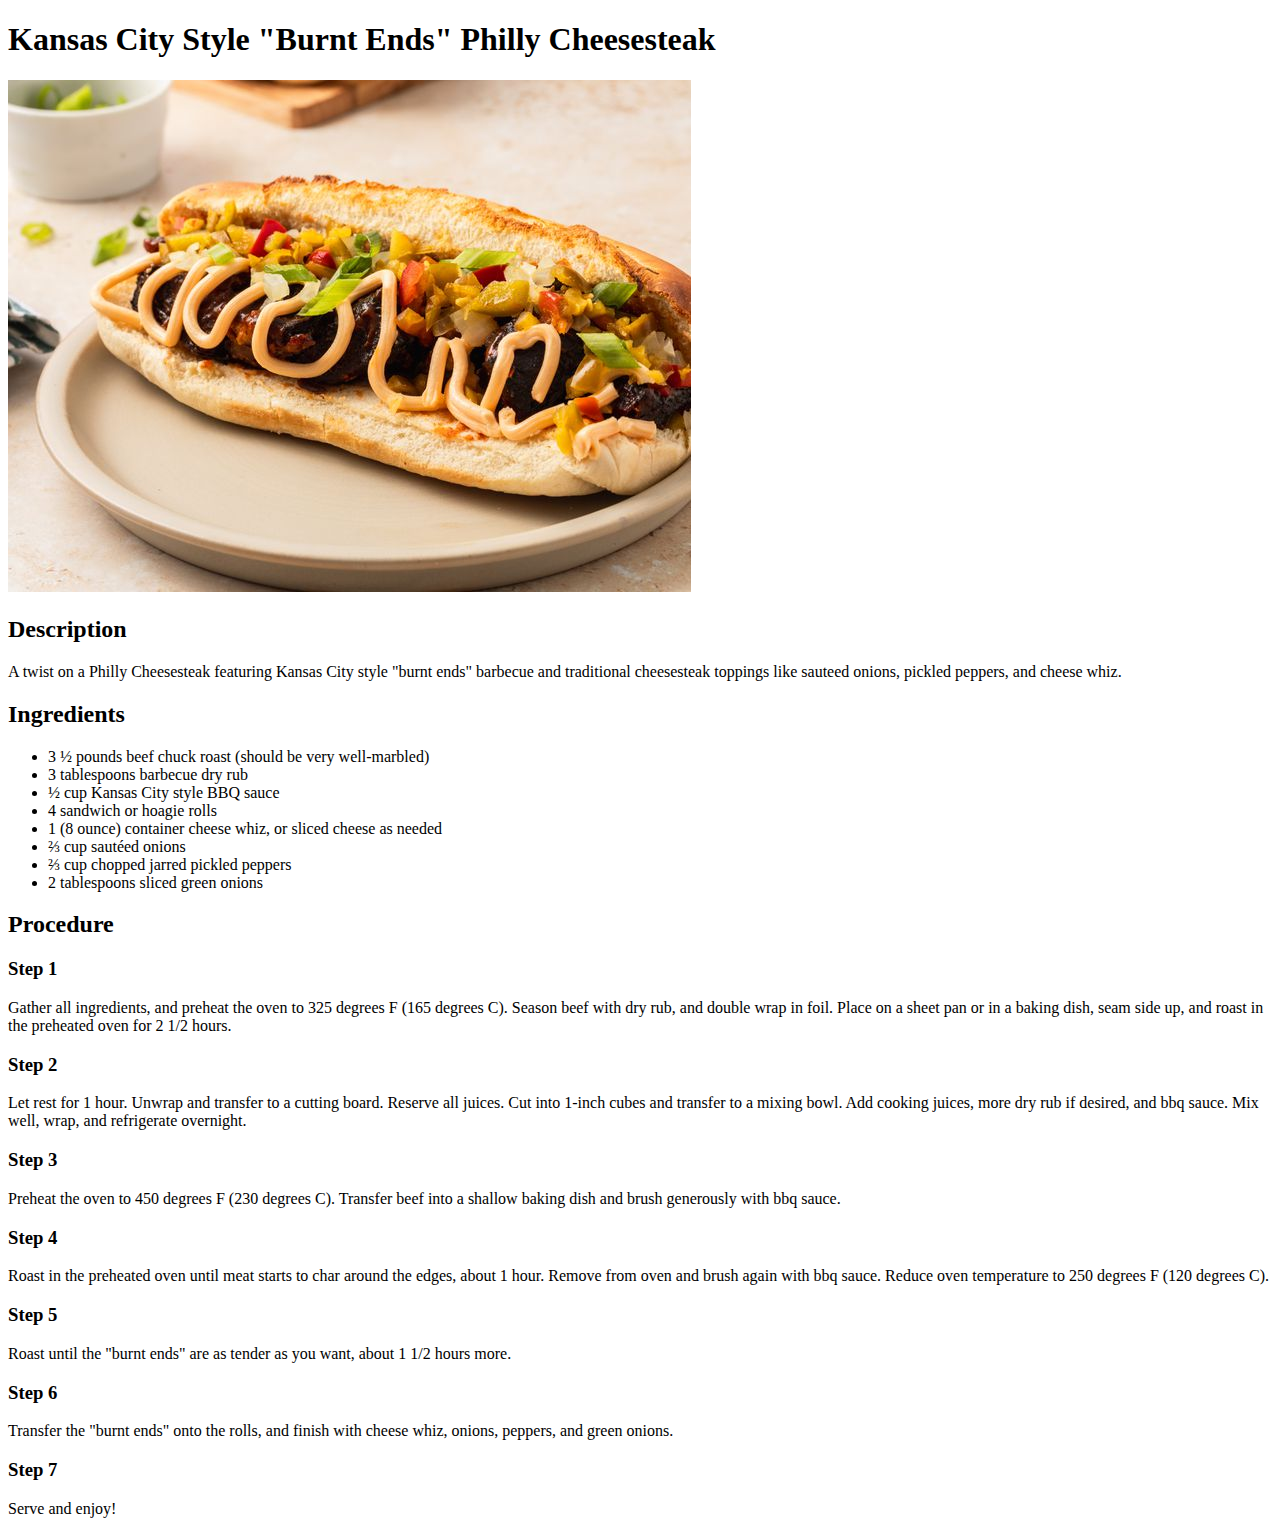
==== burntends.html @ 32958cef "edit README.md , index.html , nachos.html , dip.html , burntends.html , Supernachos.jpg , hotspinach" ====
<!DOCTYPE html>
<html>
    <head>
        <style>

        </style>
        <meta charset="UTF-8">
        <title>Odin Recipes</title>
    </head>
    <body>
        <h1>Kansas City Style "Burnt Ends" Philly Cheesesteak</h1>
        <img src="burntends.jpg" title="Kansas City Style Burnt Ends Philly Cheesesteak" alt="image Of Kansas City Style Burnt Ends Philly Cheesesteak">
        <h2>Description</h2>
        <p>A twist on a Philly Cheesesteak featuring Kansas City style "burnt ends" barbecue and traditional cheesesteak toppings like sauteed onions, pickled peppers, and cheese whiz.</p>
        <h2>Ingredients</h2>
        <ul>
            <li>3 ½ pounds beef chuck roast (should be very well-marbled)</li>
            <li>3 tablespoons barbecue dry rub</li>
            <li>½ cup Kansas City style BBQ sauce</li>
            <li>4 sandwich or hoagie rolls</li>
            <li>1 (8 ounce) container cheese whiz, or sliced cheese as needed</li>
            <li>⅔ cup sautéed onions</li>
            <li>⅔ cup chopped jarred pickled peppers</li>
            <li>2 tablespoons sliced green onions</li>
        </ul>
        <h2>Procedure</h2>
        <h3>Step 1</h3>
        <p>Gather all ingredients, and preheat the oven to 325 degrees F (165 degrees C). Season beef with dry rub, and double wrap in foil. Place on a sheet pan or in a baking dish, seam side up, and roast in the preheated oven for 2 1/2 hours.</p>
        <h3>Step 2</h3>
        <p>Let rest for 1 hour. Unwrap and transfer to a cutting board. Reserve all juices. Cut into 1-inch cubes and transfer to a mixing bowl. Add cooking juices, more dry rub if desired, and bbq sauce. Mix well, wrap, and refrigerate overnight.</p>
        <h3>Step 3</h3>
        <p>Preheat the oven to 450 degrees F (230 degrees C). Transfer beef into a shallow baking dish and brush generously with bbq sauce.</p>
        <h3>Step 4</h3>
        <p>Roast in the preheated oven until meat starts to char around the edges, about 1 hour. Remove from oven and brush again with bbq sauce. Reduce oven temperature to 250 degrees F (120 degrees C).</p>
        <h3>Step 5</h3>
        <p>Roast until the "burnt ends" are as tender as you want, about 1 1/2 hours more.</p>
        <h3>Step 6</h3>
        <p>Transfer the "burnt ends" onto the rolls, and finish with cheese whiz, onions, peppers, and green onions.</p>
        <h3>Step 7</h3>
        <p>Serve and enjoy!</p>

    </body>
</html>
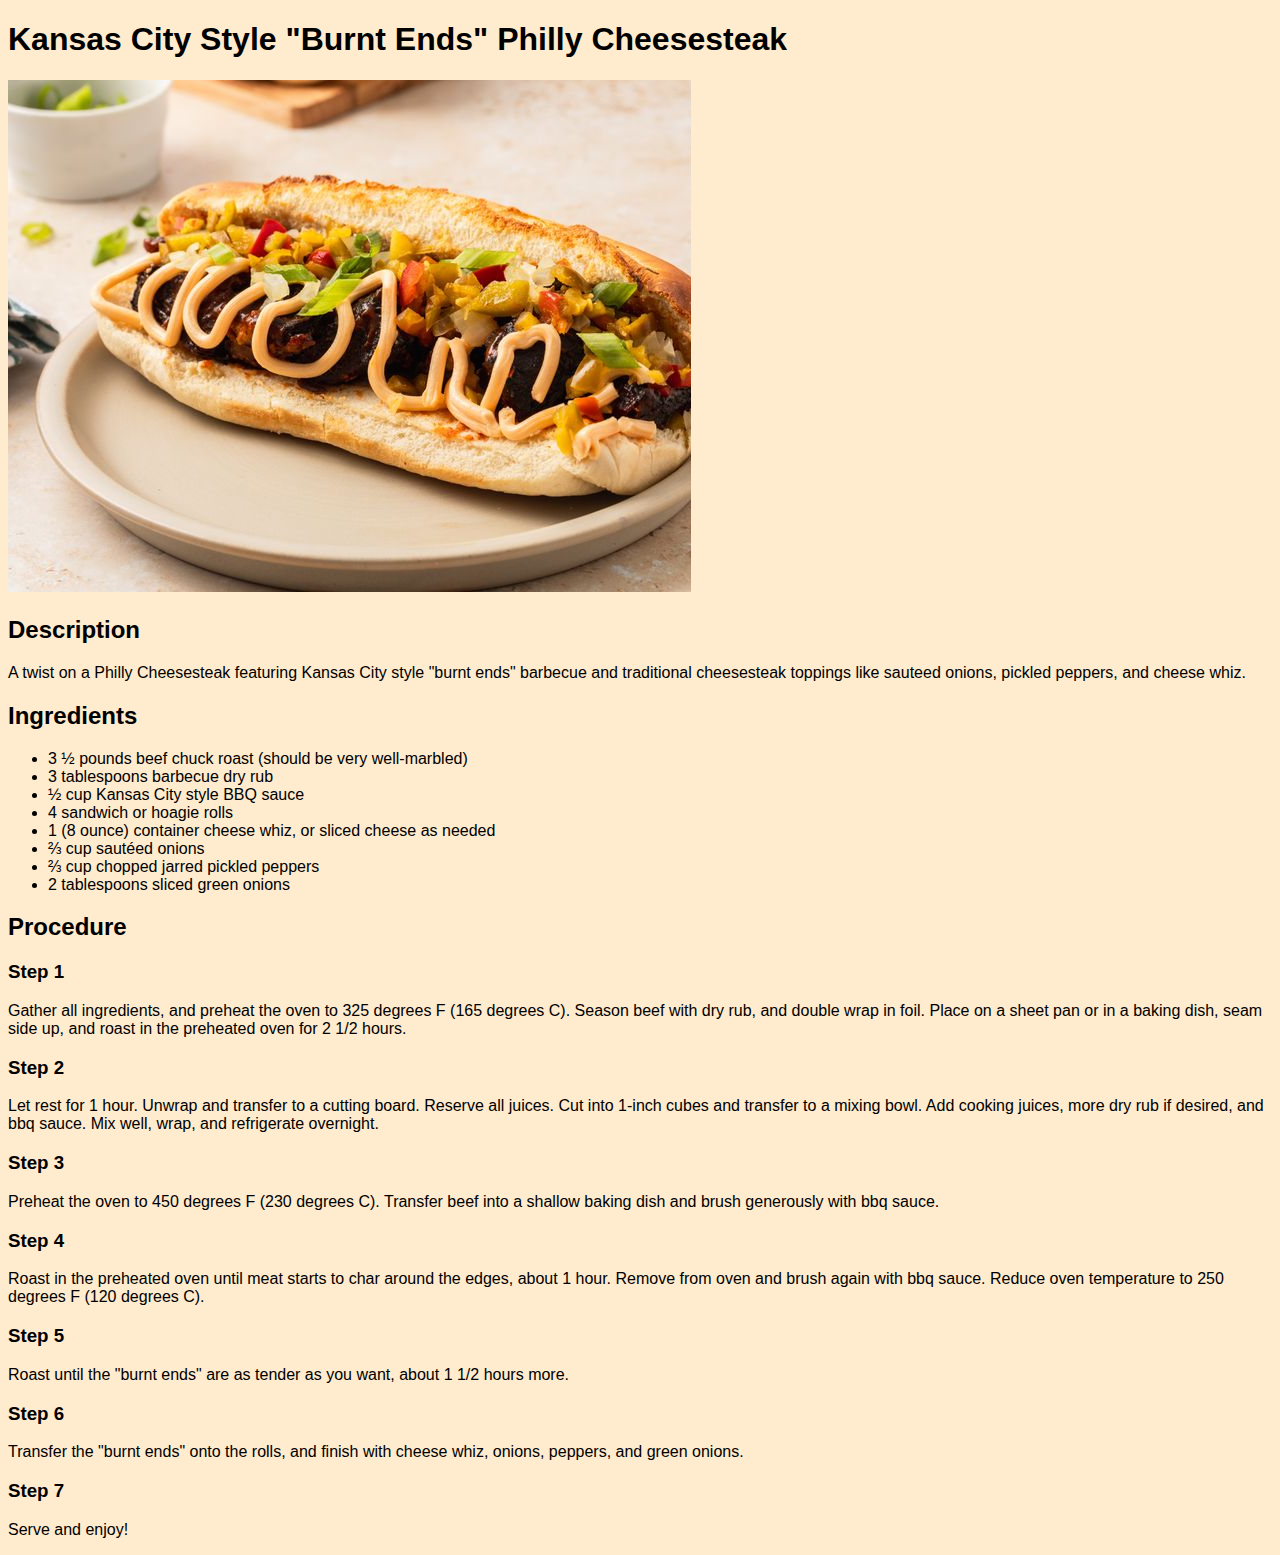
==== commit 52e055bf: "correcting" ====
--- a/burntends.html
+++ b/burntends.html
@@ -6,6 +6,7 @@
         </style>
         <meta charset="UTF-8">
         <title>Odin Recipes</title>
+        <link rel="stylesheet" href="styles/ends.css">
     </head>
     <body>
         <h1>Kansas City Style "Burnt Ends" Philly Cheesesteak</h1>
--- a/styles/ends.css
+++ b/styles/ends.css
@@ -0,0 +1,4 @@
+body {
+    background-color: #ffebcd;
+    font-family: Arial, Helvetica, sans-serif;
+}
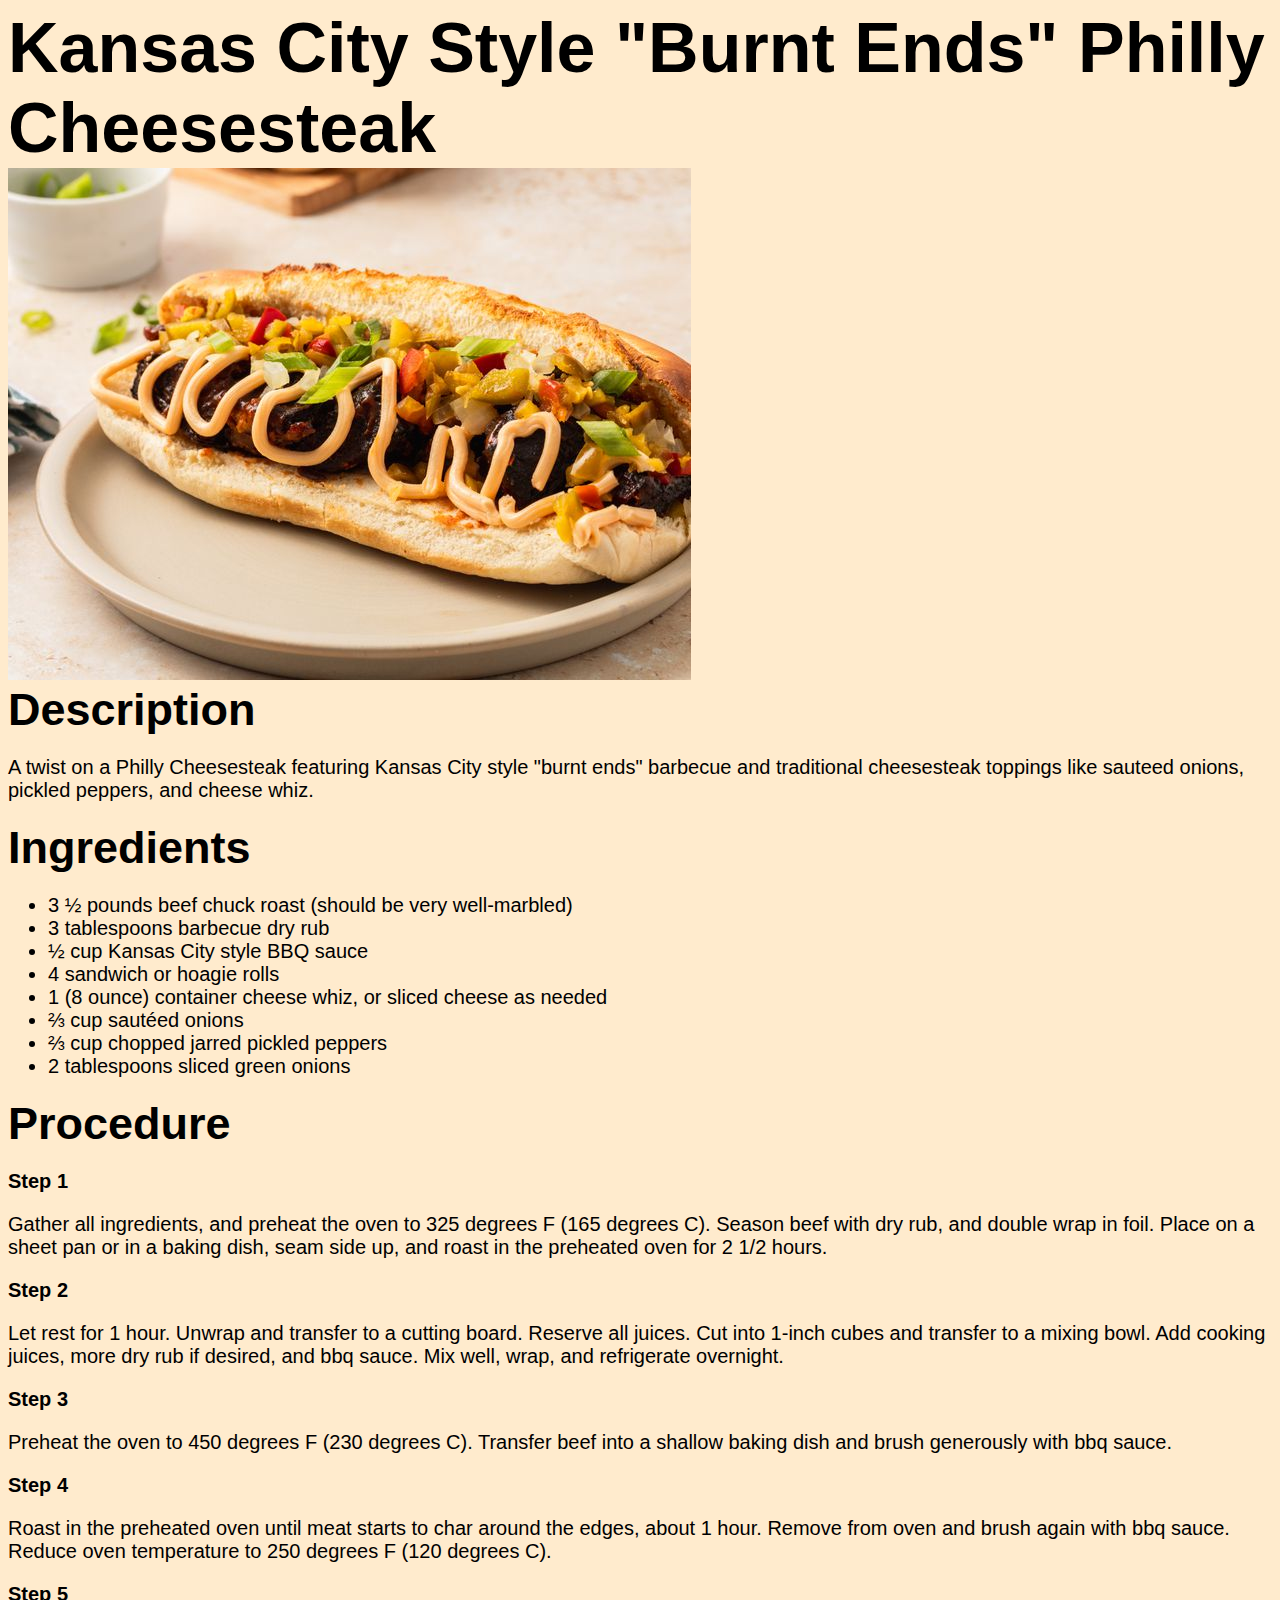
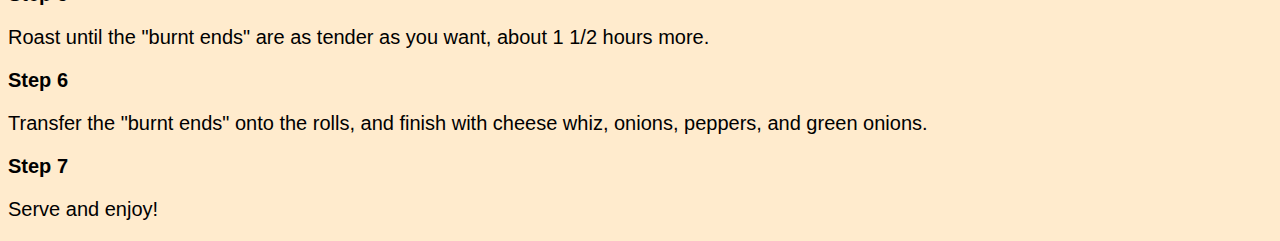
==== commit 079d03ff: "css" ====
--- a/burntends.html
+++ b/burntends.html
@@ -6,7 +6,7 @@
         </style>
         <meta charset="UTF-8">
         <title>Odin Recipes</title>
-        <link rel="stylesheet" href="styles/ends.css">
+        <link rel="stylesheet" href="styles/ends.css"> 
     </head>
     <body>
         <h1>Kansas City Style "Burnt Ends" Philly Cheesesteak</h1>
--- a/styles/ends.css
+++ b/styles/ends.css
@@ -2,3 +2,24 @@
     background-color: #ffebcd;
     font-family: Arial, Helvetica, sans-serif;
 }
+h1 {
+    font-size: 70px;
+    font-weight: bold;
+    margin: 0 auto;
+}
+h2 {
+    font-size: 45px;
+    font-weight: bold;
+    margin: 0 auto;
+}
+p {
+    font-size: 20px;
+}
+ul {
+    font-size: 20px;
+    text-align:left;
+}
+h3 {
+    font-size: 20px;
+    text-align:left;
+}